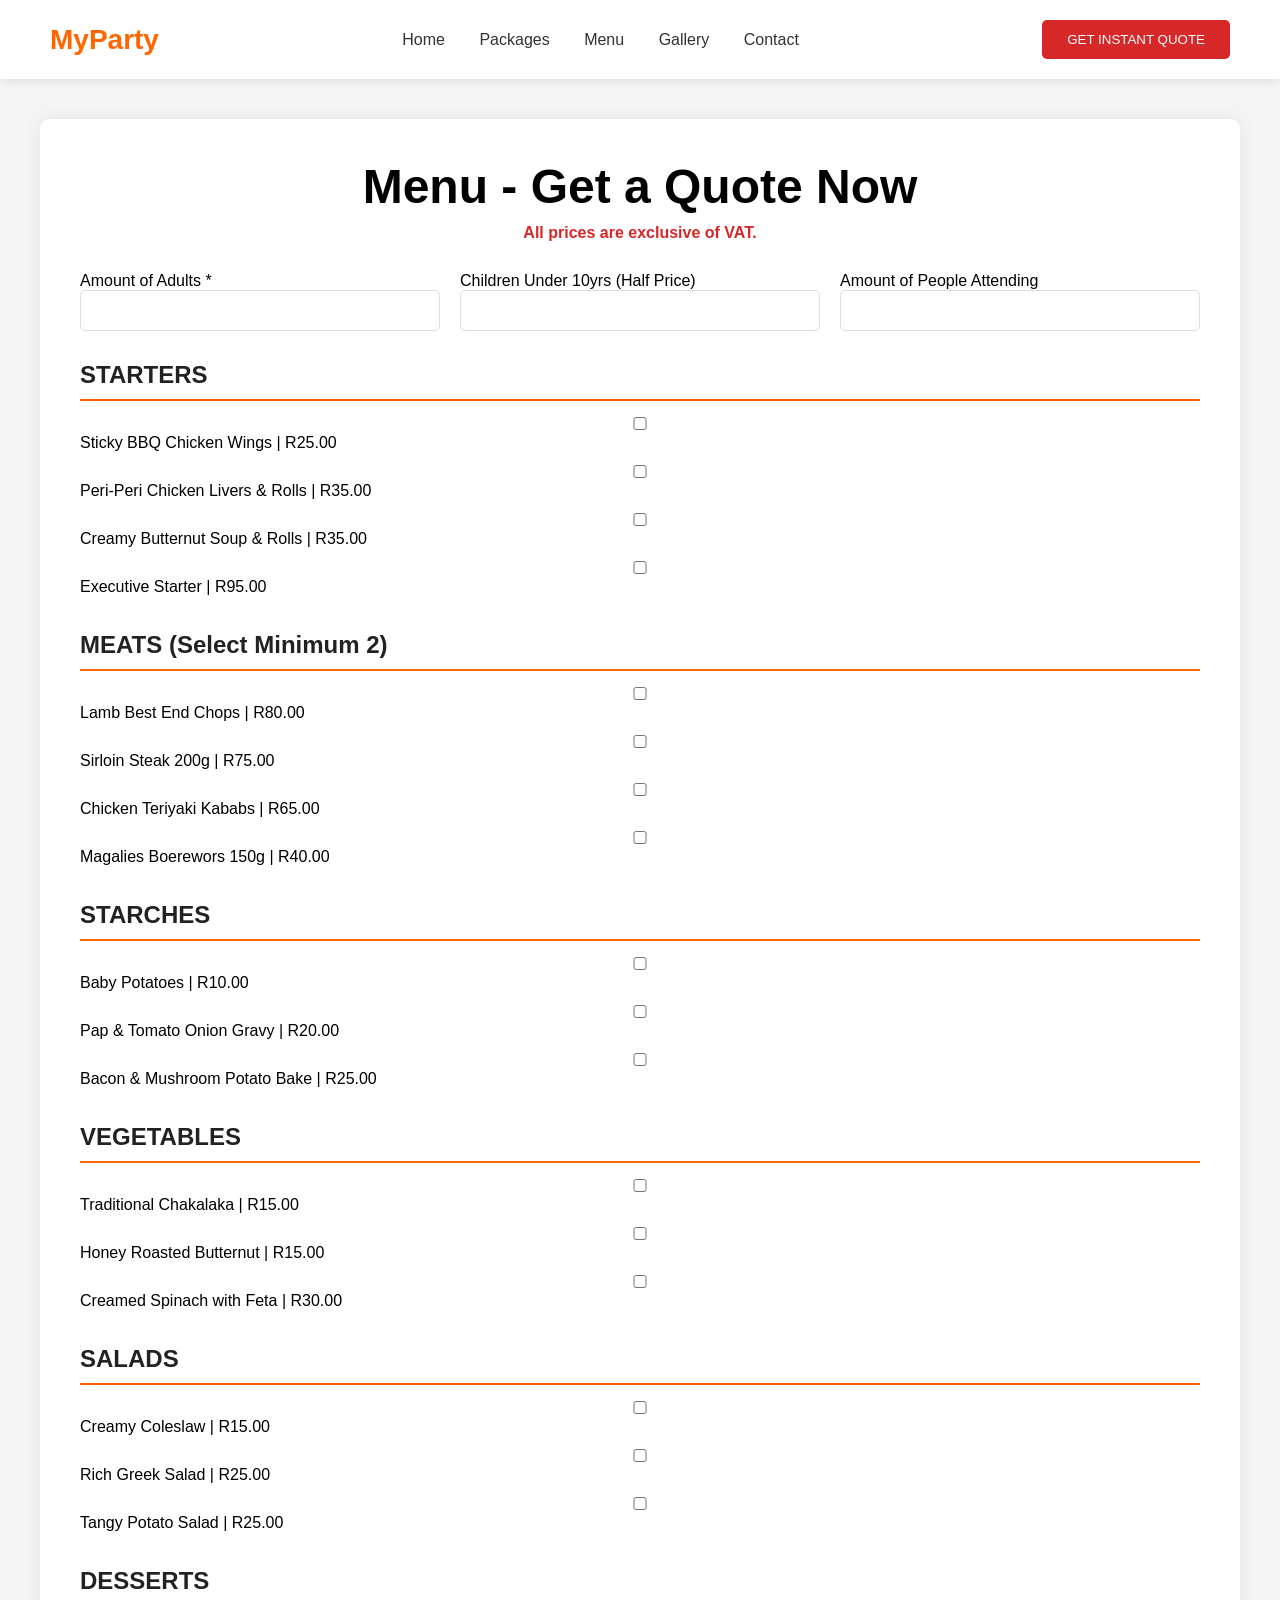
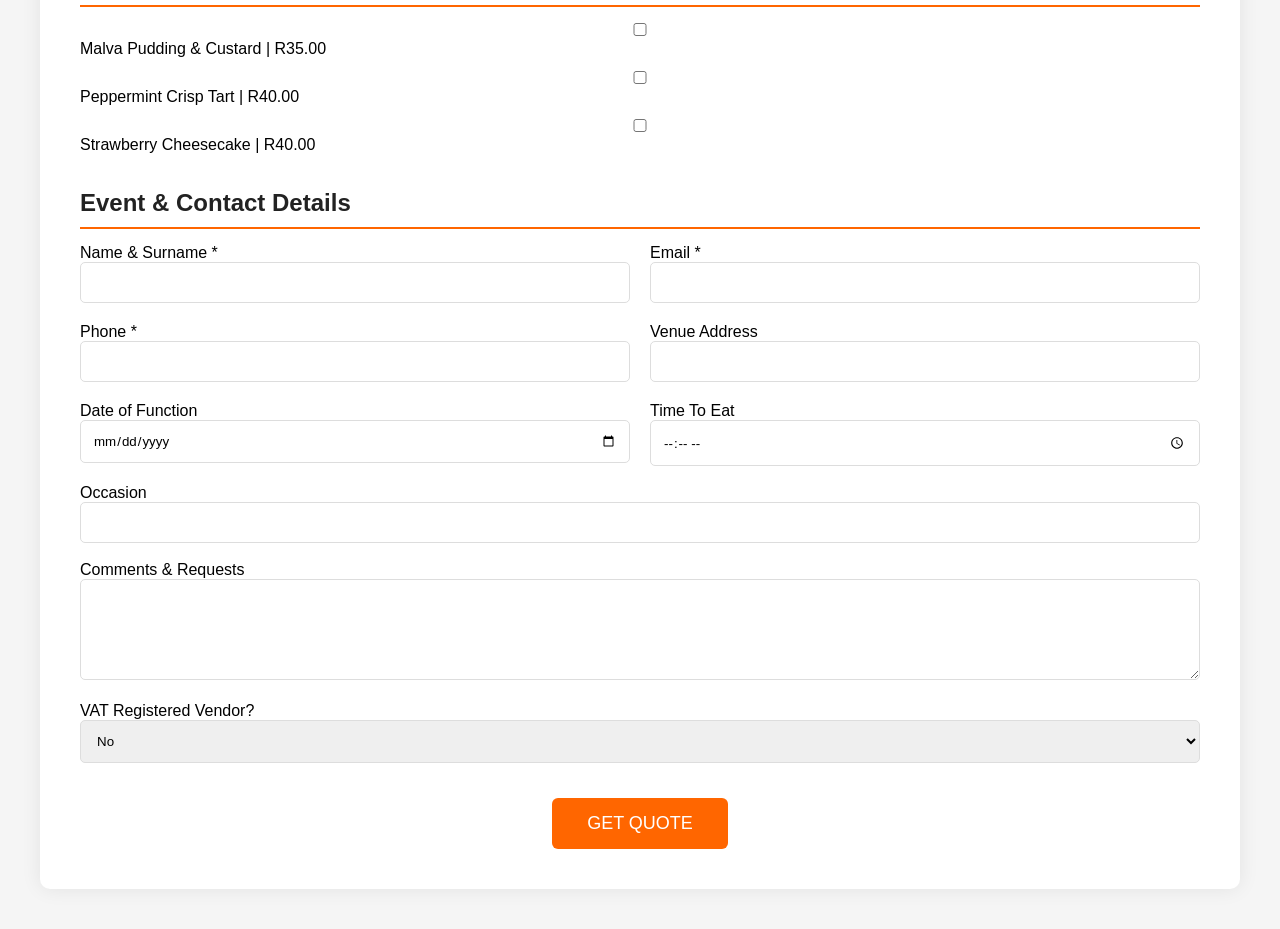
==== cateringquote.html @ f4bdb974 "Create cateringquote.html" ====
<!DOCTYPE html>
<html lang="en">
<head>
<meta charset="UTF-8">
<meta name="viewport" content="width=device-width, initial-scale=1.0">
<title>MyParty Catering Quote</title>

<style>
*{
    margin:0;
    padding:0;
    box-sizing:border-box;
    font-family:Arial, sans-serif;
}

body{
    background:#f5f5f5;
}

header{
    background:#fff;
    padding:20px 50px;
    display:flex;
    justify-content:space-between;
    align-items:center;
    box-shadow:0 2px 10px rgba(0,0,0,0.1);
}

.logo{
    font-size:28px;
    font-weight:bold;
    color:#ff6600;
}

nav a{
    text-decoration:none;
    color:#333;
    margin:0 15px;
}

.quote-btn{
    background:#d62828;
    color:white;
    padding:12px 25px;
    border:none;
    border-radius:5px;
    cursor:pointer;
}

.container{
    max-width:1200px;
    margin:40px auto;
    background:white;
    padding:40px;
    border-radius:10px;
    box-shadow:0 0 20px rgba(0,0,0,0.08);
}

h1{
    text-align:center;
    margin-bottom:10px;
    font-size:48px;
}

.notice{
    text-align:center;
    color:#d62828;
    font-weight:bold;
    margin-bottom:30px;
}

.form-row{
    display:grid;
    grid-template-columns:repeat(3,1fr);
    gap:20px;
    margin-bottom:30px;
}

input, textarea, select{
    width:100%;
    padding:12px;
    border:1px solid #ddd;
    border-radius:5px;
}

.section{
    margin-bottom:35px;
}

.section h2{
    margin-bottom:15px;
    color:#222;
    border-bottom:2px solid #ff6600;
    padding-bottom:10px;
}

.menu-item{
    margin-bottom:12px;
}

.menu-item label{
    cursor:pointer;
}

.submit-btn{
    background:#ff6600;
    color:white;
    border:none;
    padding:15px 35px;
    font-size:18px;
    border-radius:6px;
    cursor:pointer;
}

.center{
    text-align:center;
    margin-top:30px;
}

.contact-grid{
    display:grid;
    grid-template-columns:1fr 1fr;
    gap:20px;
}

@media(max-width:768px){

    .form-row,
    .contact-grid{
        grid-template-columns:1fr;
    }

    h1{
        font-size:36px;
    }
}
</style>
</head>
<body>

<header>
    <div class="logo">MyParty</div>

    <nav>
        <a href="#">Home</a>
        <a href="#">Packages</a>
        <a href="#">Menu</a>
        <a href="#">Gallery</a>
        <a href="#">Contact</a>
    </nav>

    <button class="quote-btn">GET INSTANT QUOTE</button>
</header>

<div class="container">

    <h1>Menu - Get a Quote Now</h1>

    <div class="notice">
        All prices are exclusive of VAT.
    </div>

    <div class="form-row">
        <div>
            <label>Amount of Adults *</label>
            <input type="number">
        </div>

        <div>
            <label>Children Under 10yrs (Half Price)</label>
            <input type="number">
        </div>

        <div>
            <label>Amount of People Attending</label>
            <input type="number">
        </div>
    </div>

    <!-- STARTERS -->
    <div class="section">
        <h2>STARTERS</h2>

        <div class="menu-item">
            <label>
                <input type="checkbox">
                Sticky BBQ Chicken Wings | R25.00
            </label>
        </div>

        <div class="menu-item">
            <label>
                <input type="checkbox">
                Peri-Peri Chicken Livers & Rolls | R35.00
            </label>
        </div>

        <div class="menu-item">
            <label>
                <input type="checkbox">
                Creamy Butternut Soup & Rolls | R35.00
            </label>
        </div>

        <div class="menu-item">
            <label>
                <input type="checkbox">
                Executive Starter | R95.00
            </label>
        </div>
    </div>

    <!-- MEATS -->
    <div class="section">
        <h2>MEATS (Select Minimum 2)</h2>

        <div class="menu-item">
            <label><input type="checkbox"> Lamb Best End Chops | R80.00</label>
        </div>

        <div class="menu-item">
            <label><input type="checkbox"> Sirloin Steak 200g | R75.00</label>
        </div>

        <div class="menu-item">
            <label><input type="checkbox"> Chicken Teriyaki Kababs | R65.00</label>
        </div>

        <div class="menu-item">
            <label><input type="checkbox"> Magalies Boerewors 150g | R40.00</label>
        </div>
    </div>

    <!-- STARCHES -->
    <div class="section">
        <h2>STARCHES</h2>

        <div class="menu-item">
            <label><input type="checkbox"> Baby Potatoes | R10.00</label>
        </div>

        <div class="menu-item">
            <label><input type="checkbox"> Pap & Tomato Onion Gravy | R20.00</label>
        </div>

        <div class="menu-item">
            <label><input type="checkbox"> Bacon & Mushroom Potato Bake | R25.00</label>
        </div>
    </div>

    <!-- VEGETABLES -->
    <div class="section">
        <h2>VEGETABLES</h2>

        <div class="menu-item">
            <label><input type="checkbox"> Traditional Chakalaka | R15.00</label>
        </div>

        <div class="menu-item">
            <label><input type="checkbox"> Honey Roasted Butternut | R15.00</label>
        </div>

        <div class="menu-item">
            <label><input type="checkbox"> Creamed Spinach with Feta | R30.00</label>
        </div>
    </div>

    <!-- SALADS -->
    <div class="section">
        <h2>SALADS</h2>

        <div class="menu-item">
            <label><input type="checkbox"> Creamy Coleslaw | R15.00</label>
        </div>

        <div class="menu-item">
            <label><input type="checkbox"> Rich Greek Salad | R25.00</label>
        </div>

        <div class="menu-item">
            <label><input type="checkbox"> Tangy Potato Salad | R25.00</label>
        </div>
    </div>

    <!-- DESSERTS -->
    <div class="section">
        <h2>DESSERTS</h2>

        <div class="menu-item">
            <label><input type="checkbox"> Malva Pudding & Custard | R35.00</label>
        </div>

        <div class="menu-item">
            <label><input type="checkbox"> Peppermint Crisp Tart | R40.00</label>
        </div>

        <div class="menu-item">
            <label><input type="checkbox"> Strawberry Cheesecake | R40.00</label>
        </div>
    </div>

    <!-- EVENT DETAILS -->
    <div class="section">
        <h2>Event & Contact Details</h2>

        <div class="contact-grid">

            <div>
                <label>Name & Surname *</label>
                <input type="text">
            </div>

            <div>
                <label>Email *</label>
                <input type="email">
            </div>

            <div>
                <label>Phone *</label>
                <input type="text">
            </div>

            <div>
                <label>Venue Address</label>
                <input type="text">
            </div>

            <div>
                <label>Date of Function</label>
                <input type="date">
            </div>

            <div>
                <label>Time To Eat</label>
                <input type="time">
            </div>

        </div>

        <br>

        <label>Occasion</label>
        <input type="text">

        <br><br>

        <label>Comments & Requests</label>
        <textarea rows="5"></textarea>

        <br><br>

        <label>VAT Registered Vendor?</label>
        <select>
            <option>No</option>
            <option>Yes</option>
        </select>

    </div>

    <div class="center">
        <button class="submit-btn">
            GET QUOTE
        </button>
    </div>

</div>

</body>
</html>
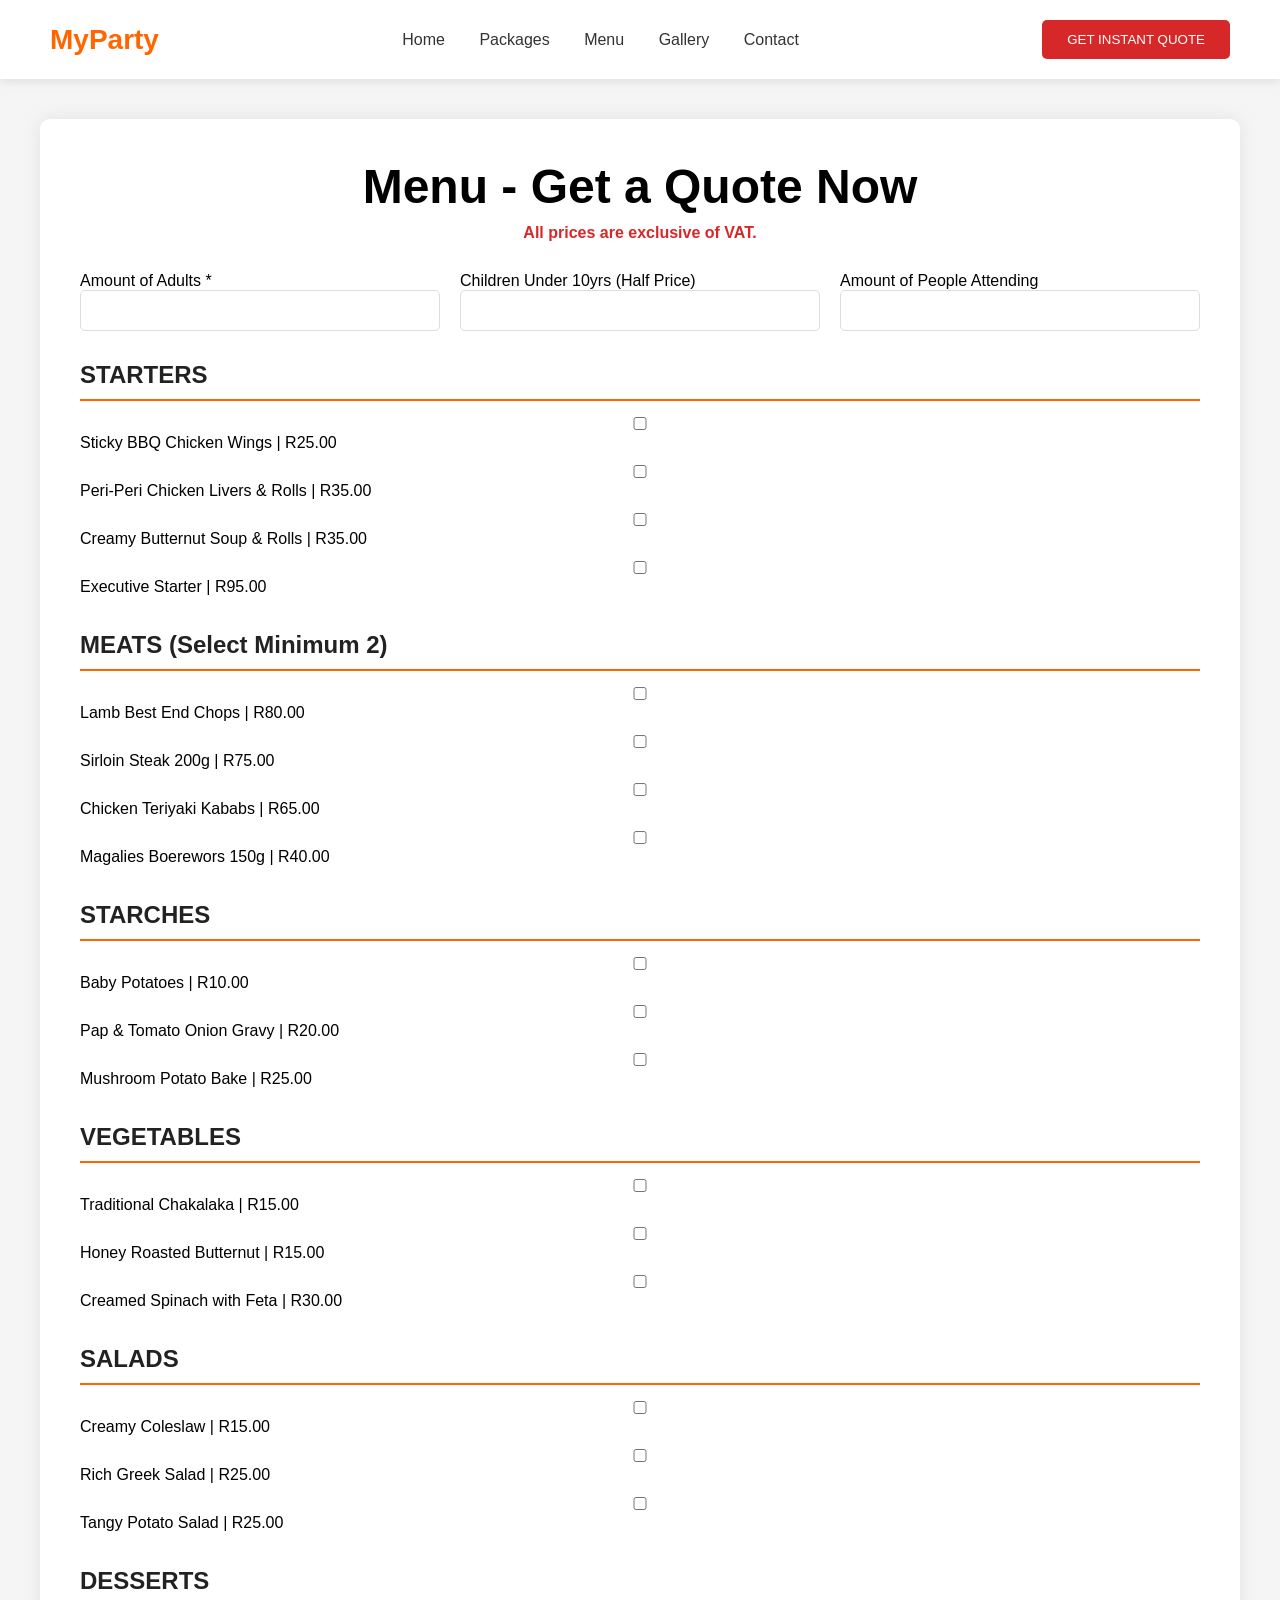
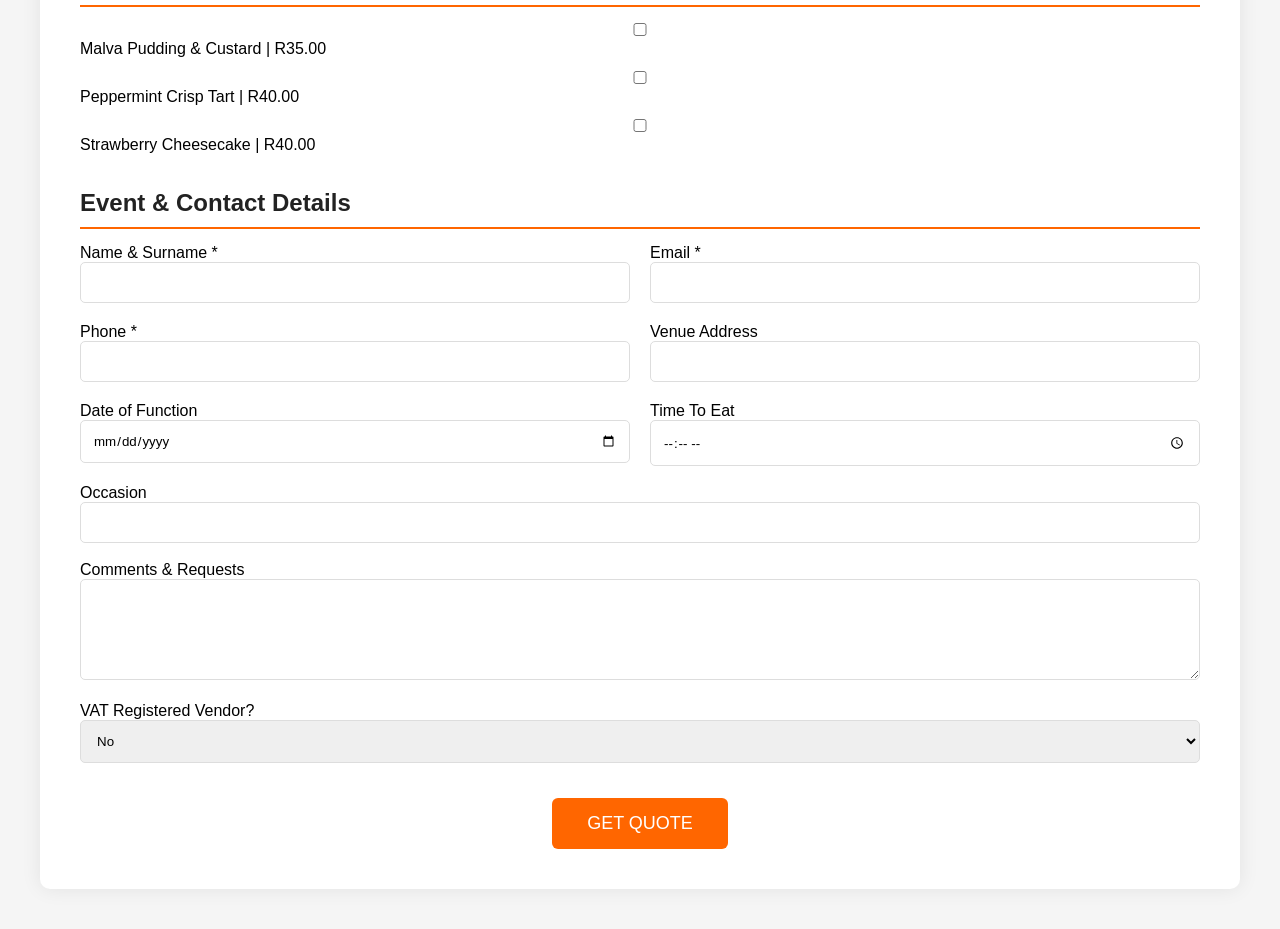
==== commit 2d1c2acc: "Update navigation link and menu item in HTML" ====
--- a/cateringquote.html
+++ b/cateringquote.html
@@ -142,7 +142,7 @@
     <div class="logo">MyParty</div>
 
     <nav>
-        <a href="#">Home</a>
+        <a href="index.html">Home</a>
         <a href="#">Packages</a>
         <a href="#">Menu</a>
         <a href="#">Gallery</a>
@@ -244,7 +244,7 @@
         </div>
 
         <div class="menu-item">
-            <label><input type="checkbox"> Bacon & Mushroom Potato Bake | R25.00</label>
+            <label><input type="checkbox"> Mushroom Potato Bake | R25.00</label>
         </div>
     </div>
 
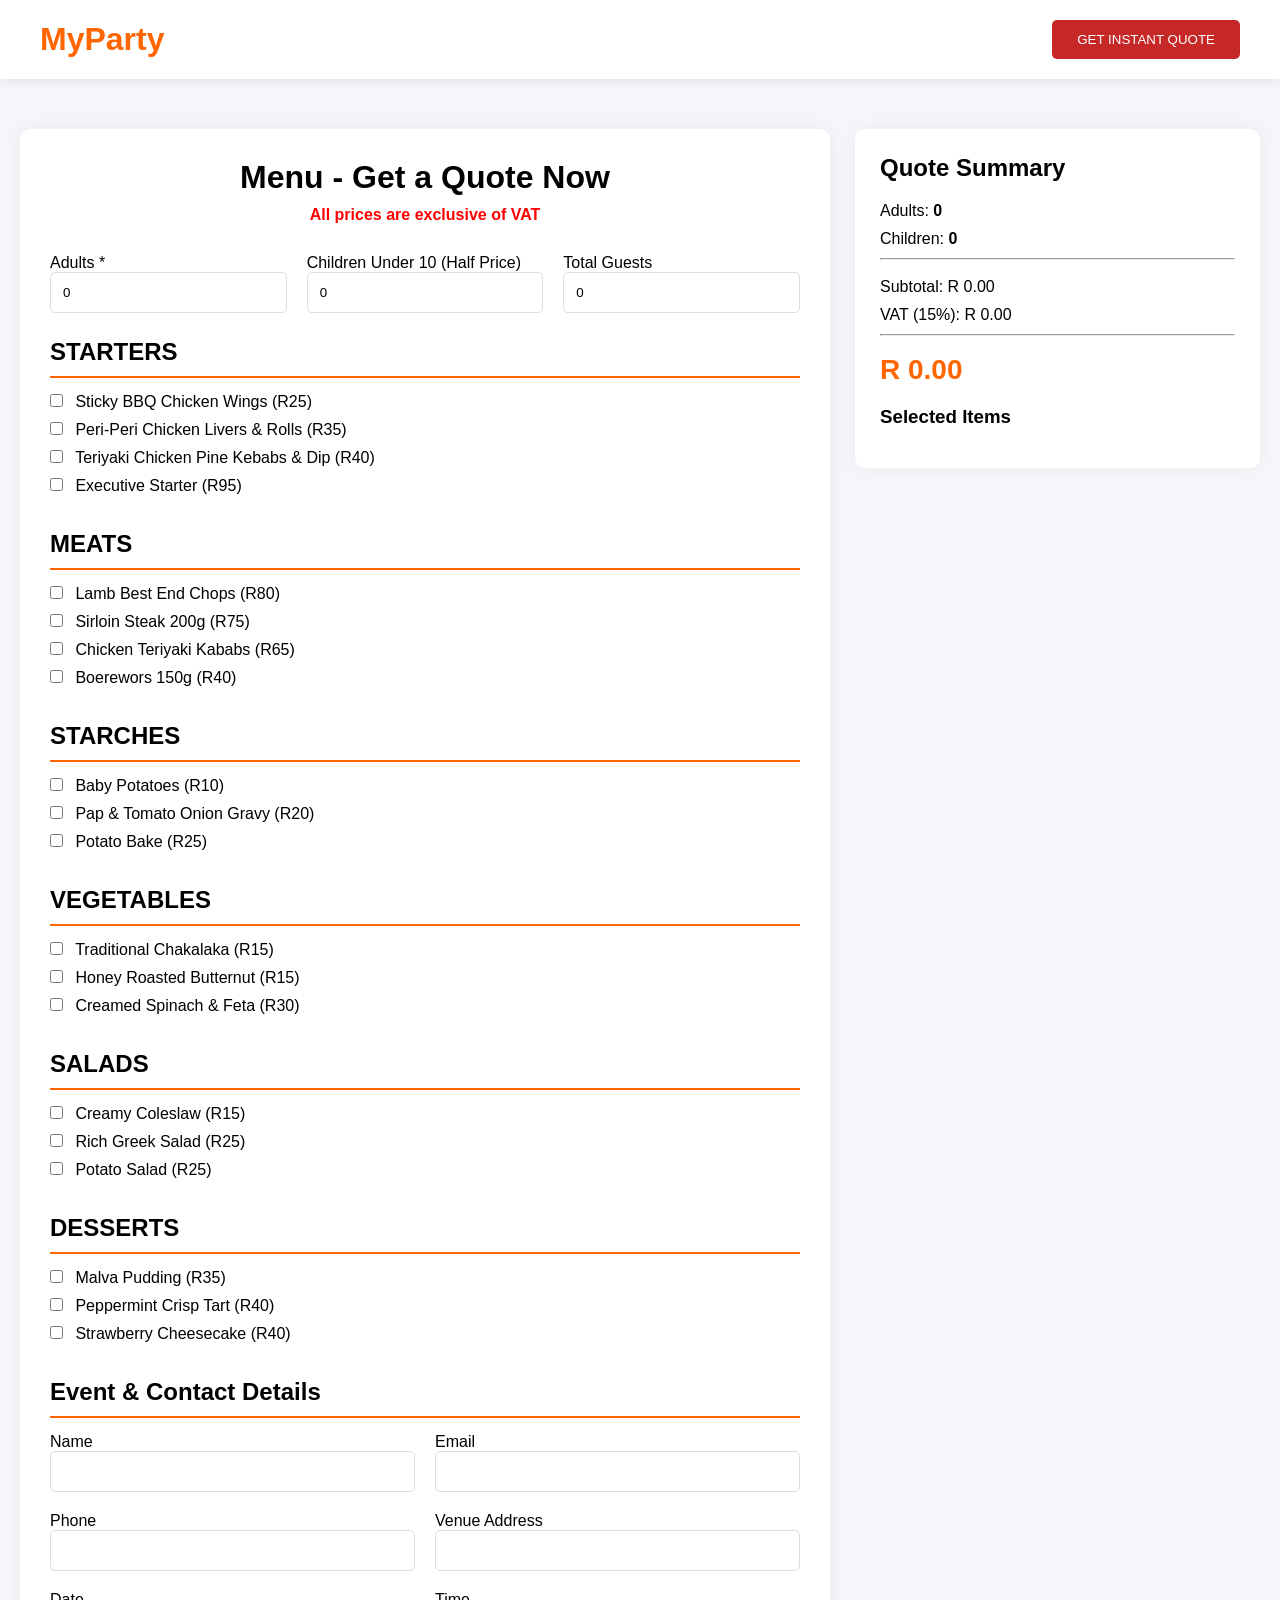
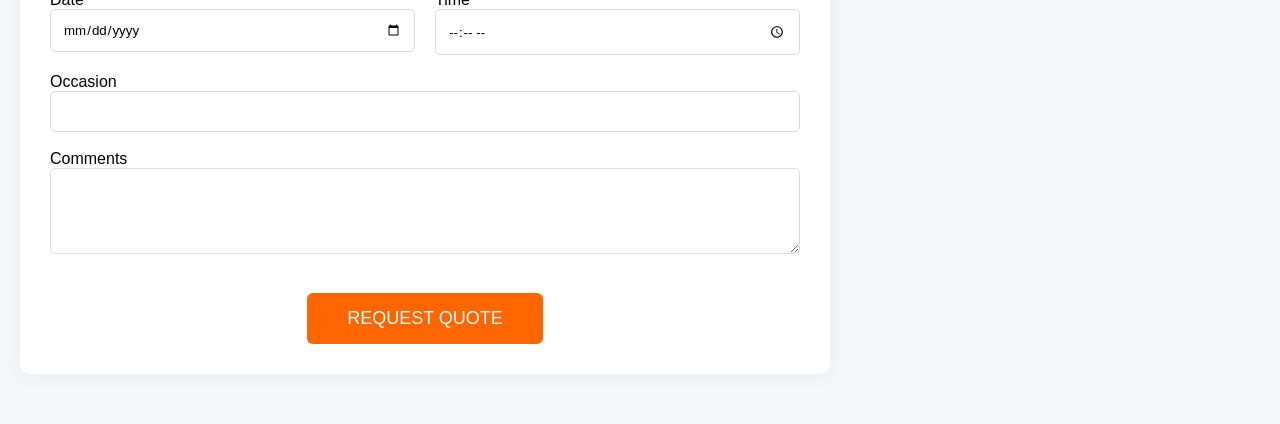
==== commit 77f03530: "Update cateringquote.html" ====
--- a/cateringquote.html
+++ b/cateringquote.html
@@ -6,65 +6,76 @@
 <title>MyParty Catering Quote</title>
 
 <style>
+
 *{
     margin:0;
     padding:0;
     box-sizing:border-box;
-    font-family:Arial, sans-serif;
+    font-family:'Segoe UI',sans-serif;
 }
 
 body{
-    background:#f5f5f5;
+    background:#f5f6fa;
 }
 
 header{
     background:#fff;
-    padding:20px 50px;
+    padding:20px 40px;
     display:flex;
     justify-content:space-between;
     align-items:center;
-    box-shadow:0 2px 10px rgba(0,0,0,0.1);
+    box-shadow:0 2px 10px rgba(0,0,0,.08);
 }
 
 .logo{
-    font-size:28px;
-    font-weight:bold;
+    font-size:32px;
+    font-weight:700;
     color:#ff6600;
 }
 
-nav a{
-    text-decoration:none;
-    color:#333;
-    margin:0 15px;
-}
-
 .quote-btn{
-    background:#d62828;
-    color:white;
+    background:#c62828;
+    color:#fff;
+    border:none;
     padding:12px 25px;
-    border:none;
     border-radius:5px;
     cursor:pointer;
 }
 
 .container{
-    max-width:1200px;
-    margin:40px auto;
+    max-width:1300px;
+    margin:30px auto;
+    display:grid;
+    grid-template-columns:2fr 1fr;
+    gap:25px;
+    padding:20px;
+}
+
+.main-form{
     background:white;
-    padding:40px;
+    padding:30px;
     border-radius:10px;
-    box-shadow:0 0 20px rgba(0,0,0,0.08);
+    box-shadow:0 0 20px rgba(0,0,0,.05);
+}
+
+.sidebar{
+    background:white;
+    padding:25px;
+    border-radius:10px;
+    box-shadow:0 0 20px rgba(0,0,0,.05);
+    position:sticky;
+    top:20px;
+    height:fit-content;
 }
 
 h1{
     text-align:center;
     margin-bottom:10px;
-    font-size:48px;
 }
 
 .notice{
     text-align:center;
-    color:#d62828;
+    color:red;
     font-weight:bold;
     margin-bottom:30px;
 }
@@ -73,10 +84,12 @@
     display:grid;
     grid-template-columns:repeat(3,1fr);
     gap:20px;
-    margin-bottom:30px;
-}
-
-input, textarea, select{
+    margin-bottom:25px;
+}
+
+input,
+textarea,
+select{
     width:100%;
     padding:12px;
     border:1px solid #ddd;
@@ -88,33 +101,51 @@
 }
 
 .section h2{
-    margin-bottom:15px;
-    color:#222;
     border-bottom:2px solid #ff6600;
     padding-bottom:10px;
+    margin-bottom:15px;
 }
 
 .menu-item{
-    margin-bottom:12px;
+    margin-bottom:10px;
 }
 
 .menu-item label{
     cursor:pointer;
+}
+
+.menu-item input{
+    width:auto;
+    margin-right:8px;
+}
+
+.quote-summary h2{
+    margin-bottom:20px;
+}
+
+.quote-summary p{
+    margin-bottom:10px;
+}
+
+.total{
+    font-size:28px;
+    font-weight:bold;
+    color:#ff6600;
+}
+
+#selectedItems{
+    margin-top:15px;
+    padding-left:20px;
 }
 
 .submit-btn{
     background:#ff6600;
     color:white;
     border:none;
-    padding:15px 35px;
+    padding:15px 40px;
     font-size:18px;
     border-radius:6px;
     cursor:pointer;
-}
-
-.center{
-    text-align:center;
-    margin-top:30px;
 }
 
 .contact-grid{
@@ -123,247 +154,364 @@
     gap:20px;
 }
 
-@media(max-width:768px){
-
-    .form-row,
-    .contact-grid{
-        grid-template-columns:1fr;
-    }
-
-    h1{
-        font-size:36px;
-    }
-}
+.center{
+    text-align:center;
+    margin-top:30px;
+}
+
+@media(max-width:900px){
+
+.container{
+    grid-template-columns:1fr;
+}
+
+.form-row,
+.contact-grid{
+    grid-template-columns:1fr;
+}
+
+}
+
 </style>
 </head>
 <body>
 
 <header>
     <div class="logo">MyParty</div>
-
-    <nav>
-        <a href="index.html">Home</a>
-        <a href="#">Packages</a>
-        <a href="#">Menu</a>
-        <a href="#">Gallery</a>
-        <a href="#">Contact</a>
-    </nav>
-
     <button class="quote-btn">GET INSTANT QUOTE</button>
 </header>
 
+<form>
+
 <div class="container">
 
-    <h1>Menu - Get a Quote Now</h1>
-
-    <div class="notice">
-        All prices are exclusive of VAT.
-    </div>
-
-    <div class="form-row">
-        <div>
-            <label>Amount of Adults *</label>
-            <input type="number">
-        </div>
-
-        <div>
-            <label>Children Under 10yrs (Half Price)</label>
-            <input type="number">
-        </div>
-
-        <div>
-            <label>Amount of People Attending</label>
-            <input type="number">
-        </div>
-    </div>
-
-    <!-- STARTERS -->
-    <div class="section">
-        <h2>STARTERS</h2>
-
-        <div class="menu-item">
-            <label>
-                <input type="checkbox">
-                Sticky BBQ Chicken Wings | R25.00
-            </label>
-        </div>
-
-        <div class="menu-item">
-            <label>
-                <input type="checkbox">
-                Peri-Peri Chicken Livers & Rolls | R35.00
-            </label>
-        </div>
-
-        <div class="menu-item">
-            <label>
-                <input type="checkbox">
-                Creamy Butternut Soup & Rolls | R35.00
-            </label>
-        </div>
-
-        <div class="menu-item">
-            <label>
-                <input type="checkbox">
-                Executive Starter | R95.00
-            </label>
-        </div>
-    </div>
-
-    <!-- MEATS -->
-    <div class="section">
-        <h2>MEATS (Select Minimum 2)</h2>
-
-        <div class="menu-item">
-            <label><input type="checkbox"> Lamb Best End Chops | R80.00</label>
-        </div>
-
-        <div class="menu-item">
-            <label><input type="checkbox"> Sirloin Steak 200g | R75.00</label>
-        </div>
-
-        <div class="menu-item">
-            <label><input type="checkbox"> Chicken Teriyaki Kababs | R65.00</label>
-        </div>
-
-        <div class="menu-item">
-            <label><input type="checkbox"> Magalies Boerewors 150g | R40.00</label>
-        </div>
-    </div>
-
-    <!-- STARCHES -->
-    <div class="section">
-        <h2>STARCHES</h2>
-
-        <div class="menu-item">
-            <label><input type="checkbox"> Baby Potatoes | R10.00</label>
-        </div>
-
-        <div class="menu-item">
-            <label><input type="checkbox"> Pap & Tomato Onion Gravy | R20.00</label>
-        </div>
-
-        <div class="menu-item">
-            <label><input type="checkbox"> Mushroom Potato Bake | R25.00</label>
-        </div>
-    </div>
-
-    <!-- VEGETABLES -->
-    <div class="section">
-        <h2>VEGETABLES</h2>
-
-        <div class="menu-item">
-            <label><input type="checkbox"> Traditional Chakalaka | R15.00</label>
-        </div>
-
-        <div class="menu-item">
-            <label><input type="checkbox"> Honey Roasted Butternut | R15.00</label>
-        </div>
-
-        <div class="menu-item">
-            <label><input type="checkbox"> Creamed Spinach with Feta | R30.00</label>
-        </div>
-    </div>
-
-    <!-- SALADS -->
-    <div class="section">
-        <h2>SALADS</h2>
-
-        <div class="menu-item">
-            <label><input type="checkbox"> Creamy Coleslaw | R15.00</label>
-        </div>
-
-        <div class="menu-item">
-            <label><input type="checkbox"> Rich Greek Salad | R25.00</label>
-        </div>
-
-        <div class="menu-item">
-            <label><input type="checkbox"> Tangy Potato Salad | R25.00</label>
-        </div>
-    </div>
-
-    <!-- DESSERTS -->
-    <div class="section">
-        <h2>DESSERTS</h2>
-
-        <div class="menu-item">
-            <label><input type="checkbox"> Malva Pudding & Custard | R35.00</label>
-        </div>
-
-        <div class="menu-item">
-            <label><input type="checkbox"> Peppermint Crisp Tart | R40.00</label>
-        </div>
-
-        <div class="menu-item">
-            <label><input type="checkbox"> Strawberry Cheesecake | R40.00</label>
-        </div>
-    </div>
-
-    <!-- EVENT DETAILS -->
-    <div class="section">
-        <h2>Event & Contact Details</h2>
-
-        <div class="contact-grid">
-
-            <div>
-                <label>Name & Surname *</label>
-                <input type="text">
-            </div>
-
-            <div>
-                <label>Email *</label>
-                <input type="email">
-            </div>
-
-            <div>
-                <label>Phone *</label>
-                <input type="text">
-            </div>
-
-            <div>
-                <label>Venue Address</label>
-                <input type="text">
-            </div>
-
-            <div>
-                <label>Date of Function</label>
-                <input type="date">
-            </div>
-
-            <div>
-                <label>Time To Eat</label>
-                <input type="time">
-            </div>
-
-        </div>
-
-        <br>
-
-        <label>Occasion</label>
-        <input type="text">
-
-        <br><br>
-
-        <label>Comments & Requests</label>
-        <textarea rows="5"></textarea>
-
-        <br><br>
-
-        <label>VAT Registered Vendor?</label>
-        <select>
-            <option>No</option>
-            <option>Yes</option>
-        </select>
-
-    </div>
-
-    <div class="center">
-        <button class="submit-btn">
-            GET QUOTE
-        </button>
-    </div>
-
-</div>
+<div class="main-form">
+
+<h1>Menu - Get a Quote Now</h1>
+
+<div class="notice">
+All prices are exclusive of VAT
+</div>
+
+<div class="form-row">
+
+<div>
+<label>Adults *</label>
+<input type="number" id="adults" min="0" value="0">
+</div>
+
+<div>
+<label>Children Under 10 (Half Price)</label>
+<input type="number" id="children" min="0" value="0">
+</div>
+
+<div>
+<label>Total Guests</label>
+<input type="number" id="totalGuests" readonly>
+</div>
+
+</div>
+
+<!-- STARTERS -->
+
+<div class="section">
+<h2>STARTERS</h2>
+
+<div class="menu-item">
+<label><input type="checkbox" class="menu-option" data-price="25"> Sticky BBQ Chicken Wings (R25)</label>
+</div>
+
+<div class="menu-item">
+<label><input type="checkbox" class="menu-option" data-price="35"> Peri-Peri Chicken Livers & Rolls (R35)</label>
+</div>
+
+<div class="menu-item">
+<label><input type="checkbox" class="menu-option" data-price="40"> Teriyaki Chicken Pine Kebabs & Dip (R40)</label>
+</div>
+
+<div class="menu-item">
+<label><input type="checkbox" class="menu-option" data-price="95"> Executive Starter (R95)</label>
+</div>
+
+</div>
+
+<!-- MEATS -->
+
+<div class="section">
+<h2>MEATS</h2>
+
+<div class="menu-item">
+<label><input type="checkbox" class="menu-option" data-price="80"> Lamb Best End Chops (R80)</label>
+</div>
+
+<div class="menu-item">
+<label><input type="checkbox" class="menu-option" data-price="75"> Sirloin Steak 200g (R75)</label>
+</div>
+
+<div class="menu-item">
+<label><input type="checkbox" class="menu-option" data-price="65"> Chicken Teriyaki Kababs (R65)</label>
+</div>
+
+<div class="menu-item">
+<label><input type="checkbox" class="menu-option" data-price="40"> Boerewors 150g (R40)</label>
+</div>
+
+</div>
+
+<!-- STARCHES -->
+
+<div class="section">
+<h2>STARCHES</h2>
+
+<div class="menu-item">
+<label><input type="checkbox" class="menu-option" data-price="10"> Baby Potatoes (R10)</label>
+</div>
+
+<div class="menu-item">
+<label><input type="checkbox" class="menu-option" data-price="20"> Pap & Tomato Onion Gravy (R20)</label>
+</div>
+
+<div class="menu-item">
+<label><input type="checkbox" class="menu-option" data-price="25"> Potato Bake (R25)</label>
+</div>
+
+</div>
+
+<!-- VEGETABLES -->
+
+<div class="section">
+<h2>VEGETABLES</h2>
+
+<div class="menu-item">
+<label><input type="checkbox" class="menu-option" data-price="15"> Traditional Chakalaka (R15)</label>
+</div>
+
+<div class="menu-item">
+<label><input type="checkbox" class="menu-option" data-price="15"> Honey Roasted Butternut (R15)</label>
+</div>
+
+<div class="menu-item">
+<label><input type="checkbox" class="menu-option" data-price="30"> Creamed Spinach & Feta (R30)</label>
+</div>
+
+</div>
+
+<!-- SALADS -->
+
+<div class="section">
+<h2>SALADS</h2>
+
+<div class="menu-item">
+<label><input type="checkbox" class="menu-option" data-price="15"> Creamy Coleslaw (R15)</label>
+</div>
+
+<div class="menu-item">
+<label><input type="checkbox" class="menu-option" data-price="25"> Rich Greek Salad (R25)</label>
+</div>
+
+<div class="menu-item">
+<label><input type="checkbox" class="menu-option" data-price="25"> Potato Salad (R25)</label>
+</div>
+
+</div>
+
+<!-- DESSERTS -->
+
+<div class="section">
+<h2>DESSERTS</h2>
+
+<div class="menu-item">
+<label><input type="checkbox" class="menu-option" data-price="35"> Malva Pudding (R35)</label>
+</div>
+
+<div class="menu-item">
+<label><input type="checkbox" class="menu-option" data-price="40"> Peppermint Crisp Tart (R40)</label>
+</div>
+
+<div class="menu-item">
+<label><input type="checkbox" class="menu-option" data-price="40"> Strawberry Cheesecake (R40)</label>
+</div>
+
+</div>
+
+<!-- CONTACT -->
+
+<div class="section">
+<h2>Event & Contact Details</h2>
+
+<div class="contact-grid">
+
+<div>
+<label>Name</label>
+<input type="text">
+</div>
+
+<div>
+<label>Email</label>
+<input type="email">
+</div>
+
+<div>
+<label>Phone</label>
+<input type="text">
+</div>
+
+<div>
+<label>Venue Address</label>
+<input type="text">
+</div>
+
+<div>
+<label>Date</label>
+<input type="date">
+</div>
+
+<div>
+<label>Time</label>
+<input type="time">
+</div>
+
+</div>
+
+<br>
+
+<label>Occasion</label>
+<input type="text">
+
+<br><br>
+
+<label>Comments</label>
+<textarea rows="4"></textarea>
+
+</div>
+
+<div class="center">
+<button class="submit-btn" type="submit">
+REQUEST QUOTE
+</button>
+</div>
+
+</div>
+
+<!-- SIDEBAR -->
+
+<div class="sidebar">
+
+<div class="quote-summary">
+
+<h2>Quote Summary</h2>
+
+<p>Adults: <strong id="adultCount">0</strong></p>
+<p>Children: <strong id="childCount">0</strong></p>
+
+<hr><br>
+
+<p>Subtotal: R <span id="subtotal">0.00</span></p>
+
+<p>VAT (15%): R <span id="vat">0.00</span></p>
+
+<hr><br>
+
+<p class="total">
+R <span id="total">0.00</span>
+</p>
+
+<h3 style="margin-top:20px;">Selected Items</h3>
+
+<ul id="selectedItems"></ul>
+
+</div>
+
+</div>
+
+</div>
+
+</form>
+
+<script>
+
+const adultsInput = document.getElementById('adults');
+const childrenInput = document.getElementById('children');
+
+const menuOptions =
+document.querySelectorAll('.menu-option');
+
+function calculateQuote(){
+
+    const adults =
+    parseInt(adultsInput.value) || 0;
+
+    const children =
+    parseInt(childrenInput.value) || 0;
+
+    document.getElementById('adultCount')
+    .textContent = adults;
+
+    document.getElementById('childCount')
+    .textContent = children;
+
+    document.getElementById('totalGuests')
+    .value = adults + children;
+
+    let perPersonPrice = 0;
+
+    const selectedList =
+    document.getElementById('selectedItems');
+
+    selectedList.innerHTML = '';
+
+    menuOptions.forEach(option=>{
+
+        if(option.checked){
+
+            perPersonPrice +=
+            Number(option.dataset.price);
+
+            let li =
+            document.createElement('li');
+
+            li.textContent =
+            option.parentElement.innerText;
+
+            selectedList.appendChild(li);
+        }
+    });
+
+    const adultCost =
+    adults * perPersonPrice;
+
+    const childCost =
+    children * (perPersonPrice * 0.5);
+
+    const subtotal =
+    adultCost + childCost;
+
+    const vat =
+    subtotal * 0.15;
+
+    const total =
+    subtotal + vat;
+
+    document.getElementById('subtotal')
+    .textContent = subtotal.toFixed(2);
+
+    document.getElementById('vat')
+    .textContent = vat.toFixed(2);
+
+    document.getElementById('total')
+    .textContent = total.toFixed(2);
+}
+
+adultsInput.addEventListener('input',calculateQuote);
+childrenInput.addEventListener('input',calculateQuote);
+
+menuOptions.forEach(item=>{
+    item.addEventListener('change',calculateQuote);
+});
+
+calculateQuote();
+
+</script>
 
 </body>
 </html>
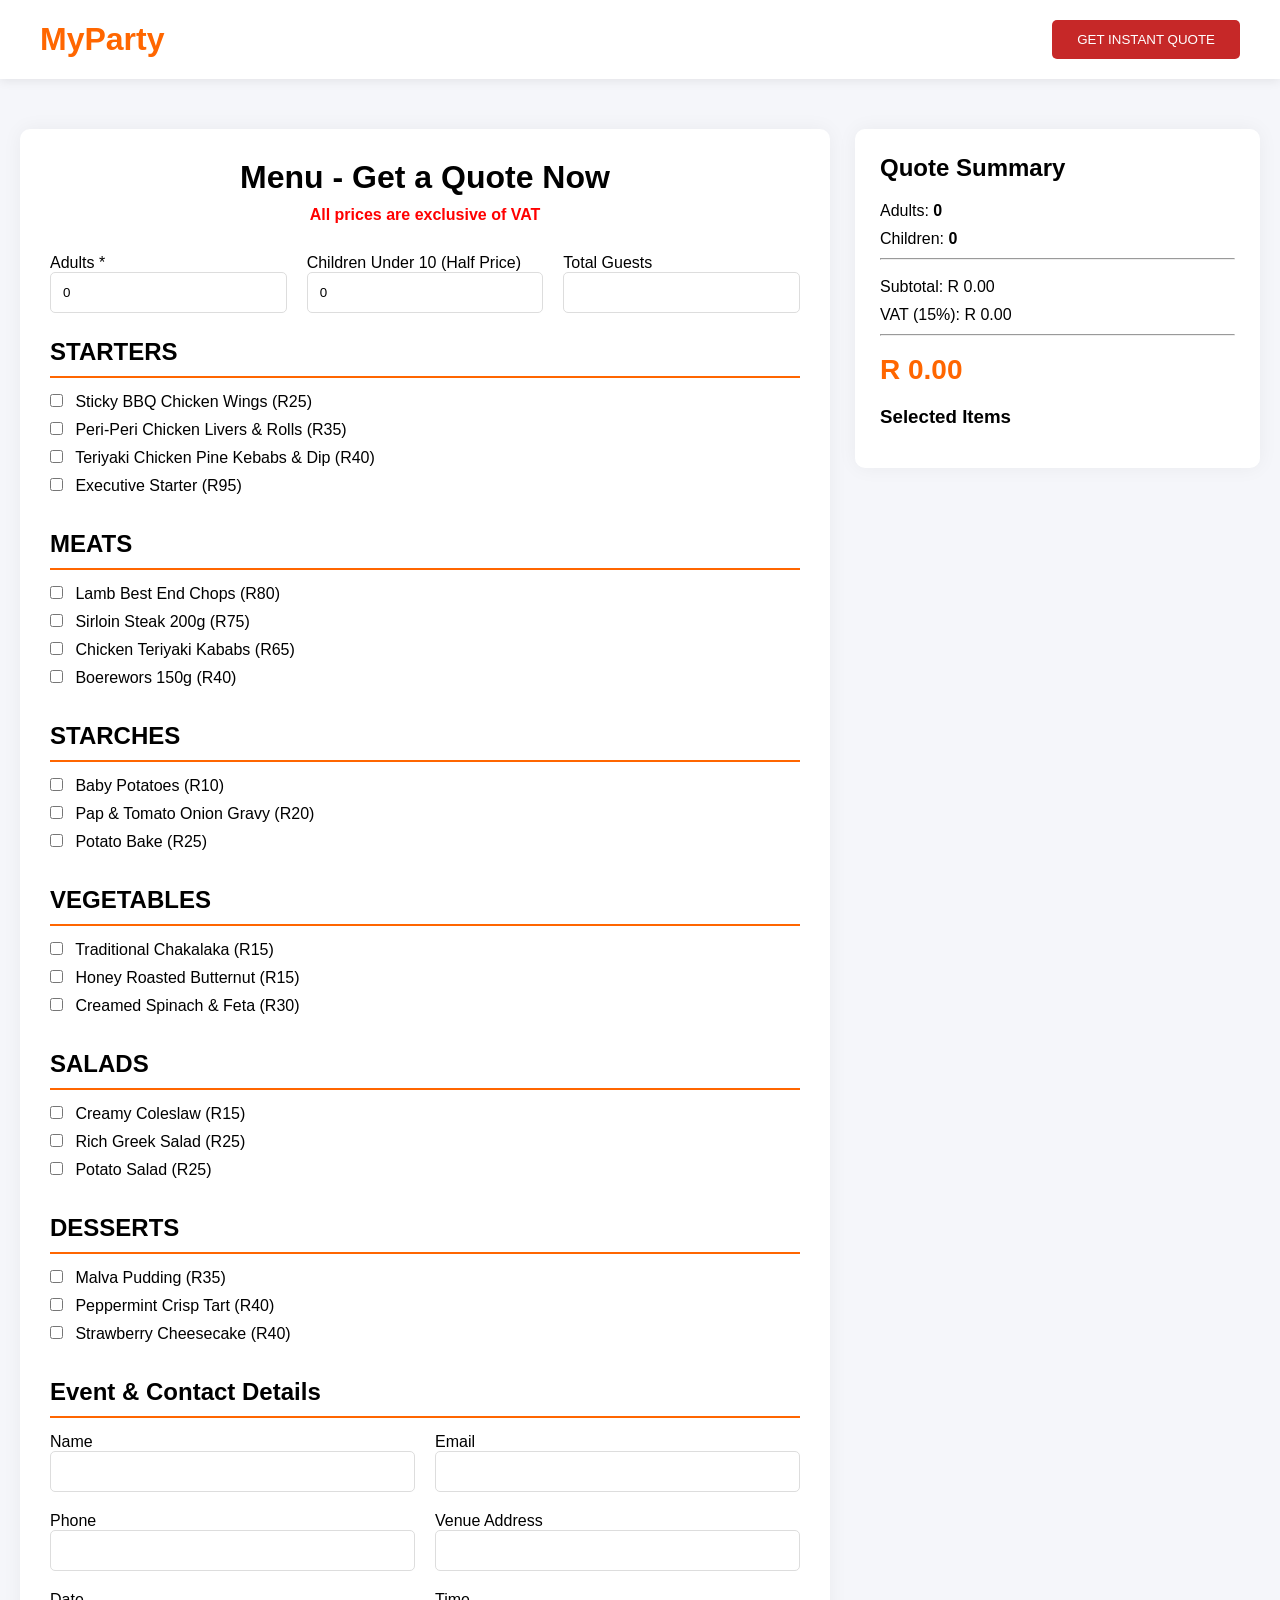
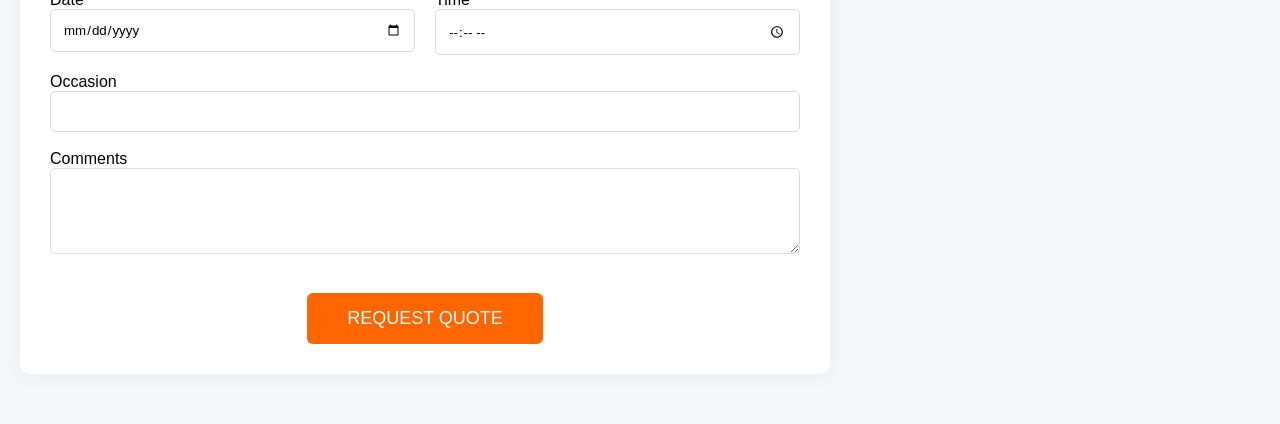
==== commit 90d3ff46: "Update cateringquote.html" ====
--- a/cateringquote.html
+++ b/cateringquote.html
@@ -458,22 +458,42 @@
     const selectedList =
     document.getElementById('selectedItems');
 
-    selectedList.innerHTML = '';
-
-    menuOptions.forEach(option=>{
-
-        if(option.checked){
-
-            perPersonPrice +=
-            Number(option.dataset.price);
-
-            let li =
-            document.createElement('li');
-
-            li.textContent =
-            option.parentElement.innerText;
-
-            selectedList.appendChild(li);
+   selectedList.innerHTML = '';
+
+menuOptions.forEach(option => {
+
+    if(option.checked){
+
+        perPersonPrice += Number(option.dataset.price);
+
+        const row = document.createElement('div');
+        row.className = 'selected-item';
+
+        const name = document.createElement('span');
+        name.textContent =
+        option.parentElement.textContent.trim();
+
+        const removeBtn =
+        document.createElement('button');
+
+        removeBtn.className = 'remove-item';
+        removeBtn.type = 'button';
+        removeBtn.textContent = '✖';
+
+        removeBtn.onclick = function(){
+
+            option.checked = false;
+            calculateQuote();
+
+        };
+
+        row.appendChild(name);
+        row.appendChild(removeBtn);
+
+        selectedList.appendChild(row);
+    }
+
+});;
         }
     });
 
